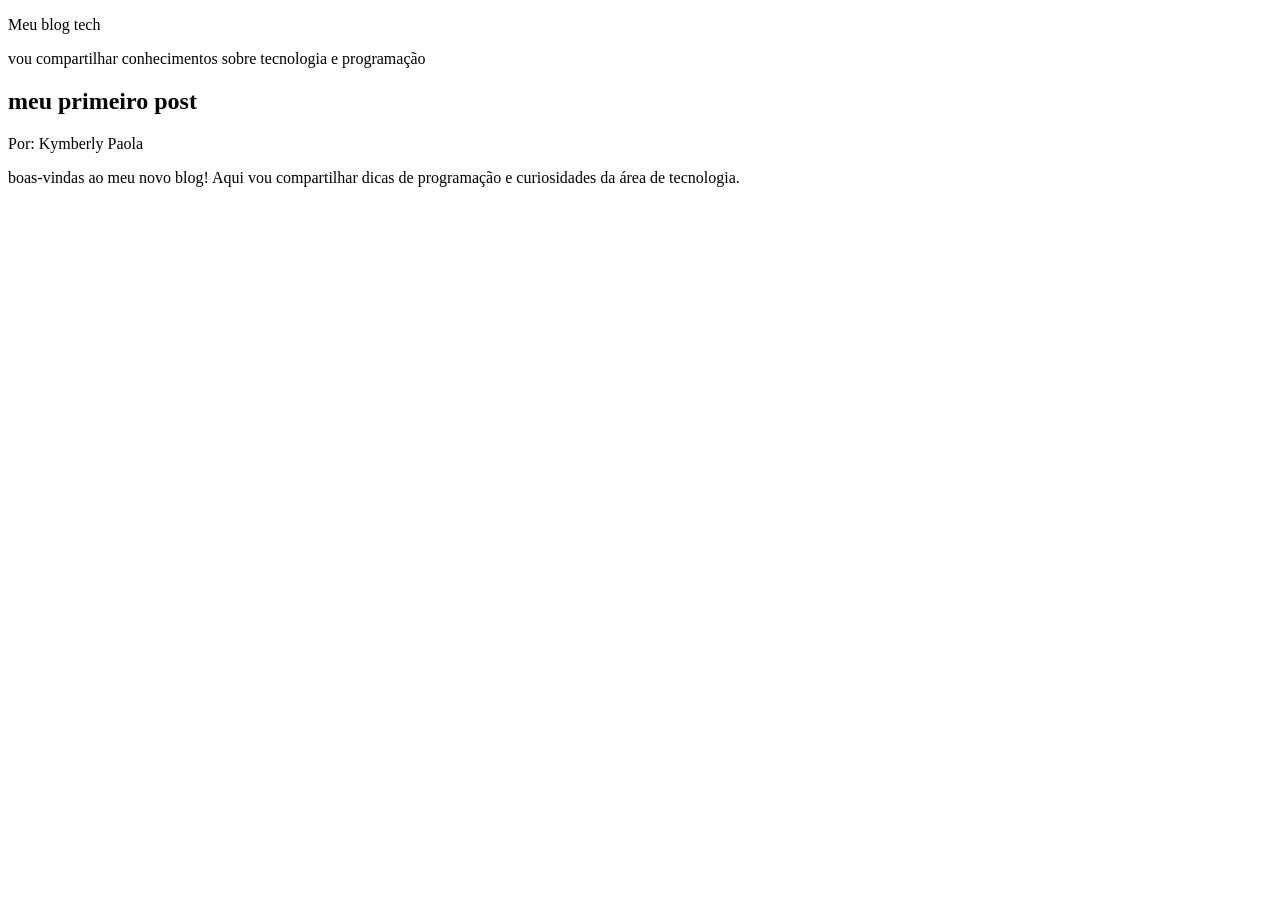
==== index.html @ 2d6641ae "atualização2406" ====
<!DOCTYPE html>
<html lang="pt-br">
    <head>
        <meta charset="UTF-8">
        <meta name="viewport" content="width=device-width, initial-scale=1.0">
        <title>Document</title>
    </head>
    <body>
        <header>
    <p> Meu blog tech<p>
    vou compartilhar conhecimentos sobre tecnologia e  programação</p>
</header>
<main>
    <h2>meu primeiro post</h2>
    </p>Por: Kymberly Paola</p>
    <p>boas-vindas ao meu novo blog! Aqui vou compartilhar dicas de programação e curiosidades 
        da área de tecnologia.</p>
    </main>
</body>
</html>
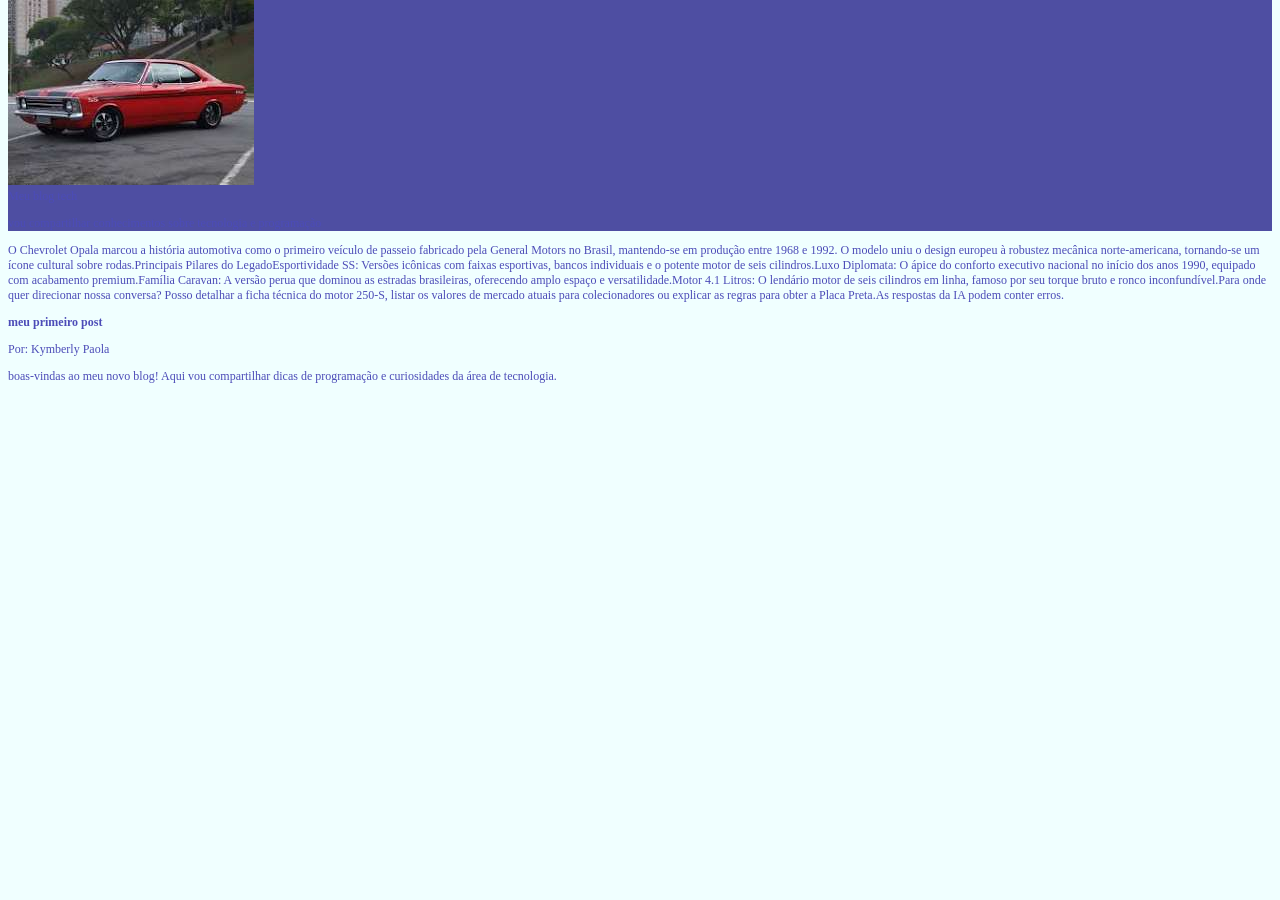
==== commit ec416533: "atualização01/07" ====
--- a/index.html
+++ b/index.html
@@ -4,12 +4,15 @@
         <meta charset="UTF-8">
         <meta name="viewport" content="width=device-width, initial-scale=1.0">
         <title>Document</title>
+        <link rel="stylesheet" href="style.css">
     </head>
     <body>
         <header>
+            <img src="download.jpeg" alt=" opala" srcset="">
     <p> Meu blog tech<p>
     vou compartilhar conhecimentos sobre tecnologia e  programação</p>
-</header>
+</header> <p>O Chevrolet Opala marcou a história automotiva como o primeiro veículo de passeio fabricado pela General Motors no Brasil, mantendo-se em produção entre 1968 e 1992. O modelo uniu o design europeu à robustez mecânica norte-americana, tornando-se um ícone cultural sobre rodas.Principais Pilares do LegadoEsportividade SS: Versões icônicas com faixas esportivas, bancos individuais e o potente motor de seis cilindros.Luxo Diplomata: O ápice do conforto executivo nacional no início dos anos 1990, equipado com acabamento premium.Família Caravan: A versão perua que dominou as estradas brasileiras, oferecendo amplo espaço e versatilidade.Motor 4.1 Litros: O lendário motor de seis cilindros em linha, famoso por seu torque bruto e ronco inconfundível.Para onde quer direcionar nossa conversa? Posso detalhar a ficha técnica do motor 250-S, listar os valores de mercado atuais para colecionadores ou explicar as regras para obter a Placa Preta.As respostas da IA podem conter erros. </p>
+
 <main>
     <h2>meu primeiro post</h2>
     </p>Por: Kymberly Paola</p>
--- a/style.css
+++ b/style.css
@@ -0,0 +1,14 @@
+*{
+    font-family: Georgia, 'Times New Roman', Times, serif;
+    font-size:12px;
+    color: rgb(76, 76, 184);
+    margin-top: auto;
+
+}
+body{
+    background-color:azure
+}
+header{
+    background-color: rgb(78, 78, 162);
+    color:azure;
+}
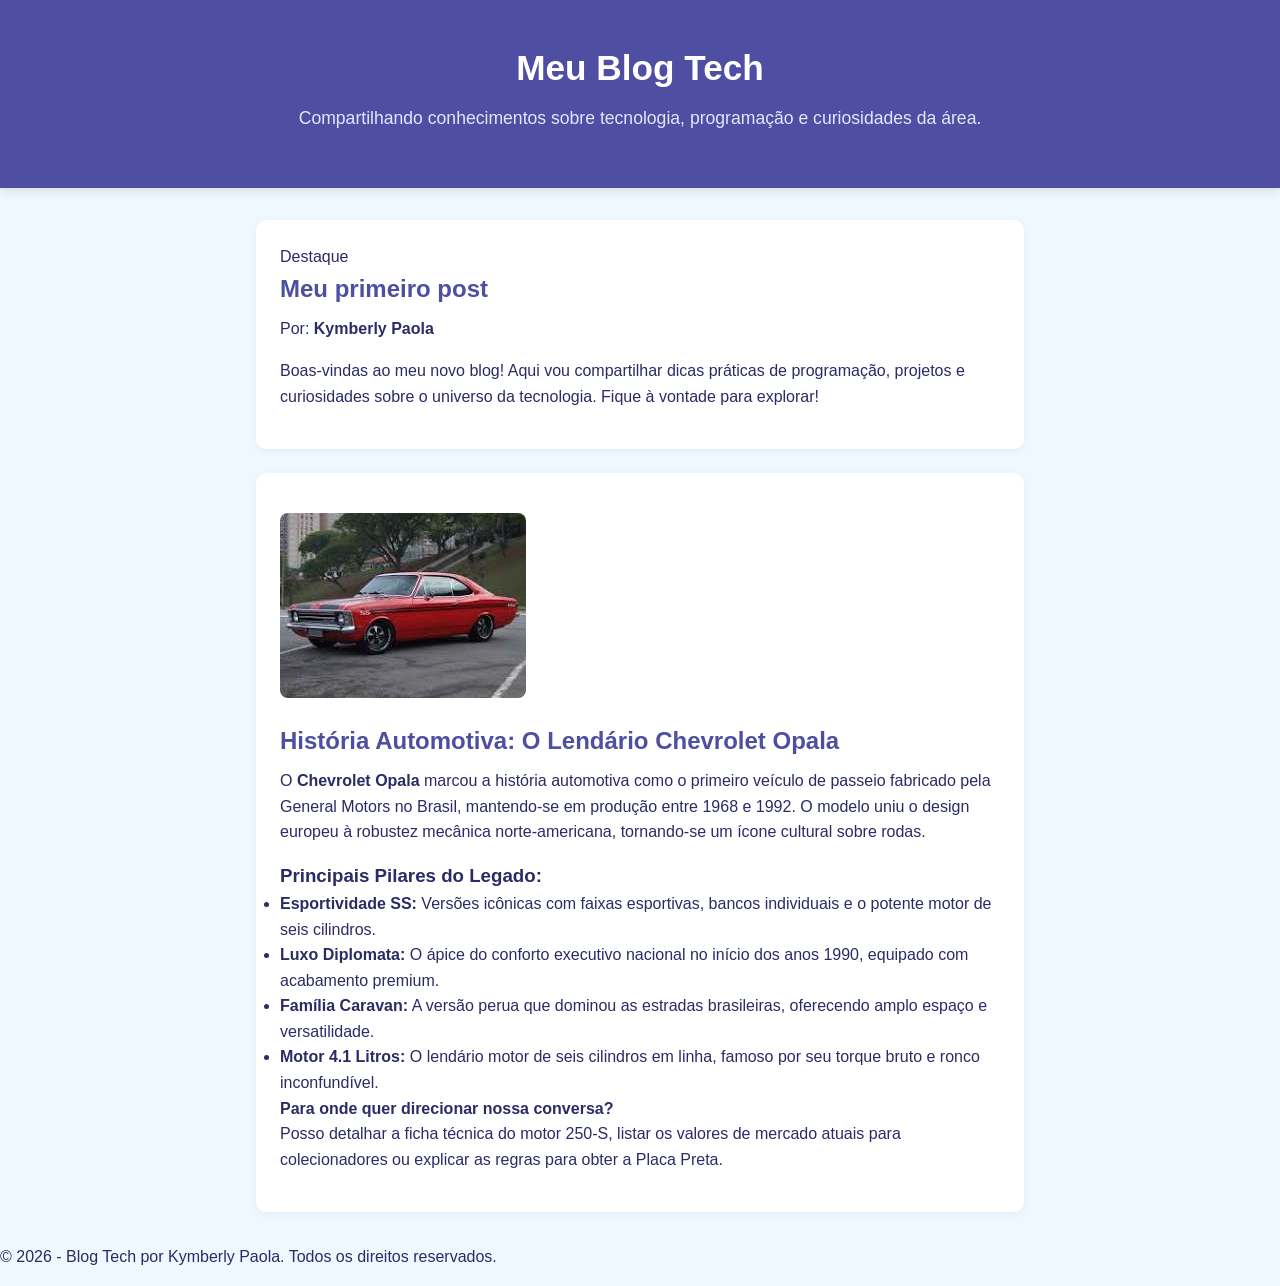
==== commit 36da2766: "atualização  29/07" ====
--- a/index.html
+++ b/index.html
@@ -1,23 +1,65 @@
 <!DOCTYPE html>
 <html lang="pt-br">
-    <head>
-        <meta charset="UTF-8">
-        <meta name="viewport" content="width=device-width, initial-scale=1.0">
-        <title>Document</title>
-        <link rel="stylesheet" href="style.css">
-    </head>
-    <body>
-        <header>
-            <img src="download.jpeg" alt=" opala" srcset="">
-    <p> Meu blog tech<p>
-    vou compartilhar conhecimentos sobre tecnologia e  programação</p>
-</header> <p>O Chevrolet Opala marcou a história automotiva como o primeiro veículo de passeio fabricado pela General Motors no Brasil, mantendo-se em produção entre 1968 e 1992. O modelo uniu o design europeu à robustez mecânica norte-americana, tornando-se um ícone cultural sobre rodas.Principais Pilares do LegadoEsportividade SS: Versões icônicas com faixas esportivas, bancos individuais e o potente motor de seis cilindros.Luxo Diplomata: O ápice do conforto executivo nacional no início dos anos 1990, equipado com acabamento premium.Família Caravan: A versão perua que dominou as estradas brasileiras, oferecendo amplo espaço e versatilidade.Motor 4.1 Litros: O lendário motor de seis cilindros em linha, famoso por seu torque bruto e ronco inconfundível.Para onde quer direcionar nossa conversa? Posso detalhar a ficha técnica do motor 250-S, listar os valores de mercado atuais para colecionadores ou explicar as regras para obter a Placa Preta.As respostas da IA podem conter erros. </p>
+<head>
+    <meta charset="UTF-8">
+    <meta name="viewport" content="width=device-width, initial-scale=1.0">
+    <title>Meu Blog Tech | Kymberly Paola</title>
+    <link rel="stylesheet" href="style.css">
+</head>
+<body>
 
-<main>
-    <h2>meu primeiro post</h2>
-    </p>Por: Kymberly Paola</p>
-    <p>boas-vindas ao meu novo blog! Aqui vou compartilhar dicas de programação e curiosidades 
-        da área de tecnologia.</p>
+    <header class="main-header">
+        <div class="header-content">
+            <h1>Meu Blog Tech</h1>
+            <p class="subtitle">Compartilhando conhecimentos sobre tecnologia, programação e curiosidades da área.</p>
+        </div>
+    </header>
+
+    <main class="container">
+
+        <article class="card post-card">
+            <span class="tag">Destaque</span>
+            <h2>Meu primeiro post</h2>
+            <p class="author">Por: <strong>Kymberly Paola</strong></p>
+            <p class="post-content">
+                Boas-vindas ao meu novo blog! Aqui vou compartilhar dicas práticas de programação, projetos 
+                e curiosidades sobre o universo da tecnologia. Fique à vontade para explorar!
+            </p>
+        </article>
+
+        <article class="card article-card">
+            <div class="article-image">
+                <img src="download.jpeg" alt="Chevrolet Opala SS Vermelho">
+            </div>
+            
+            <div class="article-body">
+                <h2>História Automotiva: O Lendário Chevrolet Opala</h2>
+                <p>
+                    O <strong>Chevrolet Opala</strong> marcou a história automotiva como o primeiro veículo de passeio fabricado 
+                    pela General Motors no Brasil, mantendo-se em produção entre 1968 e 1992. O modelo uniu o design europeu 
+                    à robustez mecânica norte-americana, tornando-se um ícone cultural sobre rodas.
+                </p>
+
+                <h3>Principais Pilares do Legado:</h3>
+                <ul class="legacy-list">
+                    <li><strong>Esportividade SS:</strong> Versões icônicas com faixas esportivas, bancos individuais e o potente motor de seis cilindros.</li>
+                    <li><strong>Luxo Diplomata:</strong> O ápice do conforto executivo nacional no início dos anos 1990, equipado com acabamento premium.</li>
+                    <li><strong>Família Caravan:</strong> A versão perua que dominou as estradas brasileiras, oferecendo amplo espaço e versatilidade.</li>
+                    <li><strong>Motor 4.1 Litros:</strong> O lendário motor de seis cilindros em linha, famoso por seu torque bruto e ronco inconfundível.</li>
+                </ul>
+
+                <div class="interactive-box">
+                    <h4>Para onde quer direcionar nossa conversa?</h4>
+                    <p>Posso detalhar a ficha técnica do motor 250-S, listar os valores de mercado atuais para colecionadores ou explicar as regras para obter a Placa Preta.</p>
+                </div>
+            </div>
+        </article>
+
     </main>
+
+    <footer>
+        <p>&copy; 2026 - Blog Tech por Kymberly Paola. Todos os direitos reservados.</p>
+    </footer>
+
 </body>
 </html>
--- a/style.css
+++ b/style.css
@@ -1,14 +1,65 @@
-*{
-    font-family: Georgia, 'Times New Roman', Times, serif;
-    font-size:12px;
-    color: rgb(76, 76, 184);
-    margin-top: auto;
+/* CONFIGURAÇÕES GERAIS */
+* {
+    margin: 0;
+    padding: 0;
+    box-sizing: border-box;
+}
 
+body {
+    font-family: 'Segoe UI', Tahoma, Geneva, Verdana, sans-serif;
+    font-size: 16px;
+    background-color: #f0f8ff; /* Tom claro próximo ao azure */
+    color: #2b2b66; /* Azul escuro elegante para o texto principal */
+    line-height: 1.6;
 }
-body{
-    background-color:azure
+
+/* CABEÇALHO */
+header {
+    background-color: rgb(78, 78, 162);
+    color: #ffffff; /* Texto branco para garantir bom contraste */
+    padding: 2.5rem 1rem;
+    text-align: center;
+    box-shadow: 0 4px 10px rgba(0, 0, 0, 0.1);
 }
-header{
-    background-color: rgb(78, 78, 162);
-    color:azure;
+
+header h1 {
+    font-size: 2.2rem;
+    margin-bottom: 0.5rem;
+}
+
+header p, header .subtitle {
+    color: #e0e7ff; /* Texto secundário levemente suavizado */
+    font-size: 1.1rem;
+}
+
+/* CARDS E CONTEÚDO (Para o HTML estilizado) */
+main {
+    max-width: 800px;
+    margin: 2rem auto;
+    padding: 0 1rem;
+}
+
+article {
+    background-color: #ffffff;
+    border-radius: 10px;
+    padding: 1.5rem;
+    margin-bottom: 1.5rem;
+    box-shadow: 0 2px 8px rgba(0, 0, 0, 0.05);
+}
+
+h2 {
+    color: rgb(78, 78, 162);
+    margin-bottom: 0.5rem;
+}
+
+p {
+    margin-bottom: 1rem;
+}
+
+/* IMAGENS RESPONSIVAS */
+img {
+    max-width: 100%;
+    height: auto;
+    border-radius: 8px;
+    margin: 1rem 0;
 }
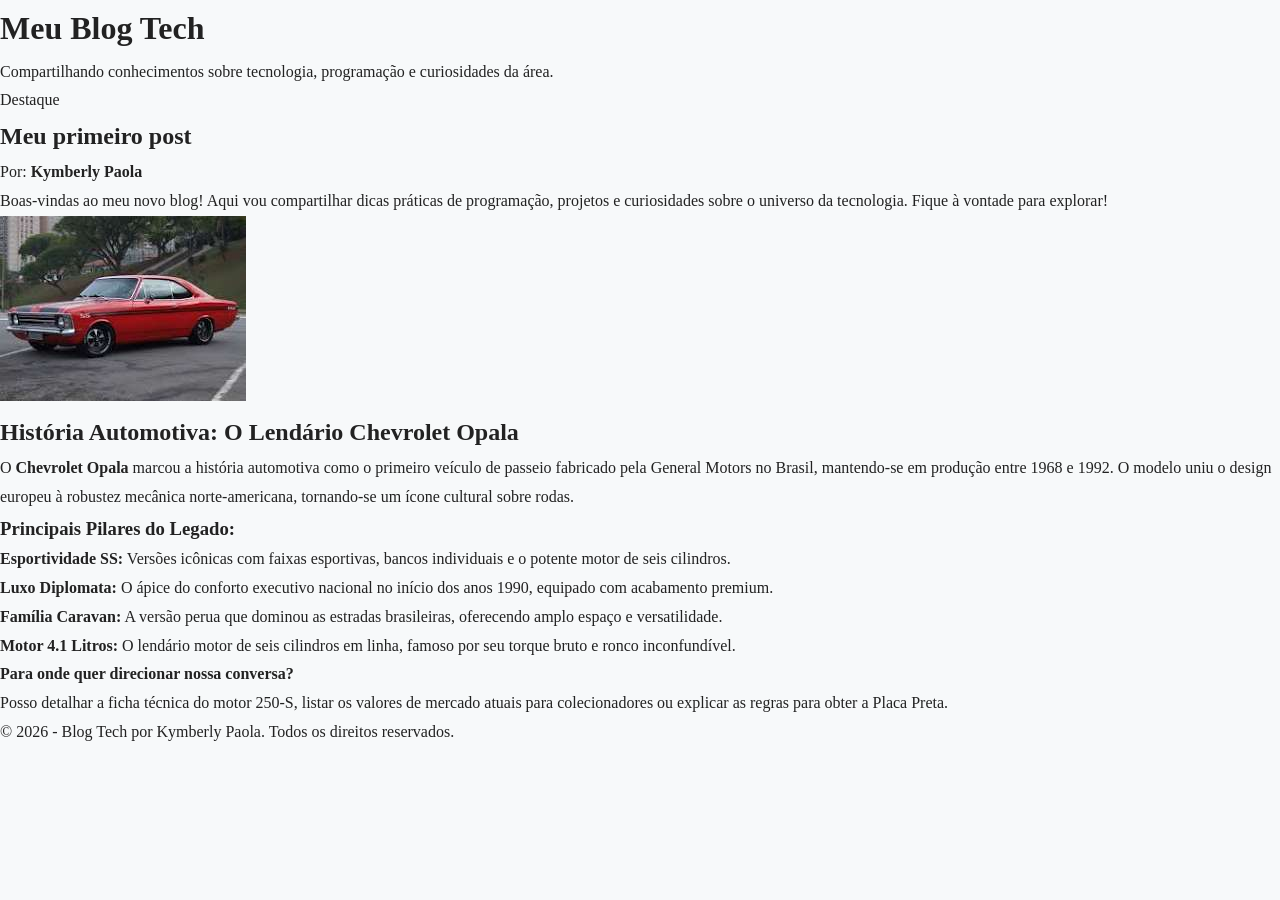
==== commit ce00cdba: "ok" ====
--- a/index.html
+++ b/index.html
@@ -4,7 +4,7 @@
     <meta charset="UTF-8">
     <meta name="viewport" content="width=device-width, initial-scale=1.0">
     <title>Meu Blog Tech | Kymberly Paola</title>
-    <link rel="stylesheet" href="style.css">
+    <link rel="stylesheet" href="estilo_pagina_2.css">
 </head>
 <body>
 
--- a/estilo_pagina_2.css
+++ b/estilo_pagina_2.css
@@ -0,0 +1,200 @@
+/* Reset de Margens e Configurações Base */
+* {
+    margin: 0;
+    padding: 0;
+    box-sizing: border-box;
+}
+
+body {
+    font-family: 'Times New Roman', Times, serif; /* Estilo clássico acadêmico */
+    line-height: 1.8;
+    background-color: #f7f9fa;
+    color: #222;
+}
+
+/* Cabeçalho do Trabalho */
+.academic-header {
+    background-color: #fff;
+    border-bottom: 3px double #1e3c72;
+    padding: 50px 20px;
+    text-align: center;
+    max-width: 900px;
+    margin: 0 auto;
+}
+
+.academic-header .institution {
+    display: block;
+    font-family: 'Segoe UI', sans-serif;
+    font-size: 0.9rem;
+    text-transform: uppercase;
+    color: #2a5298;
+    letter-spacing: 2px;
+    margin-bottom: 15px;
+    font-weight: bold;
+}
+
+.academic-header h1 {
+    font-size: 2.2rem;
+    color: #1a252f;
+    margin-bottom: 15px;
+    line-height: 1.3;
+}
+
+.academic-header p {
+    font-family: 'Segoe UI', sans-serif;
+    font-size: 1rem;
+    color: #555;
+}
+
+/* Container do Corpo do Texto */
+.paper-container {
+    max-width: 900px;
+    margin: 40px auto;
+    background-color: #fff;
+    padding: 50px 60px;
+    box-shadow: 0 4px 12px rgba(0, 0, 0, 0.05);
+    border-radius: 4px;
+}
+
+/* Seções Acadêmicas */
+.paper-section {
+    margin-bottom: 40px;
+}
+
+.paper-section h2 {
+    font-family: 'Segoe UI', sans-serif;
+    font-size: 1.4rem;
+    color: #1e3c72;
+    border-bottom: 1px solid #ddd;
+    padding-bottom: 5px;
+    margin-bottom: 20px;
+}
+
+.paper-section p {
+    text-indent: 30px; /* Recuo clássico de parágrafo de artigo */
+    text-align: justify;
+    margin-bottom: 20px;
+    font-size: 1.15rem;
+}
+
+/* Listas de Conteúdo */
+.academic-list {
+    margin: 20px 0 30px 40px;
+}
+
+.academic-list li {
+    font-size: 1.1rem;
+    margin-bottom: 12px;
+    text-align: justify;
+}
+
+/* Tabelas Acadêmicas */
+.table-container {
+    margin: 35px 0;
+}
+
+.table-container h3 {
+    font-family: 'Segoe UI', sans-serif;
+    font-size: 1rem;
+    color: #444;
+    margin-bottom: 10px;
+    font-style: italic;
+}
+
+table {
+    width: 100%;
+    border-collapse: collapse;
+    font-family: 'Segoe UI', sans-serif;
+    font-size: 0.95rem;
+    margin-bottom: 15px;
+}
+
+th, td {
+    padding: 12px 15px;
+    text-align: left;
+}
+
+th {
+    background-color: #1e3c72;
+    color: #fff;
+    font-weight: 600;
+}
+
+tr:nth-child(even) {
+    background-color: #f8fafc;
+}
+
+tr {
+    border-bottom: 1px solid #e2e8f0;
+}
+
+/* Citações e Notas Laterais */
+.quote-box {
+    background-color: #f1f5f9;
+    border-left: 4px solid #2a5298;
+    padding: 20px;
+    margin: 30px 0;
+    font-style: italic;
+}
+
+.quote-box p {
+    text-indent: 0;
+    margin-bottom: 0;
+    color: #334155;
+}
+
+/* Botão de Retorno */
+.academic-navigation {
+    border-top: 1px solid #eee;
+    padding-top: 30px;
+    margin-top: 50px;
+    text-align: center;
+}
+
+.btn-academic {
+    display: inline-block;
+    font-family: 'Segoe UI', sans-serif;
+    color: #2a5298;
+    text-decoration: none;
+    font-weight: bold;
+    border: 1px solid #2a5298;
+    padding: 10px 20px;
+    border-radius: 4px;
+    transition: all 0.2s ease;
+}
+
+.btn-academic:hover {
+    background-color: #2a5298;
+    color: #fff;
+}
+
+/* Rodapé Acadêmico */
+.academic-footer {
+    text-align: center;
+    padding: 30px 20px;
+    background-color: #1a252f;
+    color: #ccc;
+    font-family: 'Segoe UI', sans-serif;
+    font-size: 0.85rem;
+    margin-top: 60px;
+}
+
+/* Ajustes de Responsividade para Celulares */
+@media (max-width: 768px) {
+    .paper-container {
+        padding: 30px 20px;
+        margin: 10px;
+    }
+    
+    .academic-header h1 {
+        font-size: 1.7rem;
+    }
+    
+    table {
+        font-size: 0.8rem;
+    }
+    
+    th, td {
+        padding: 8px 10px;
+    }
+}
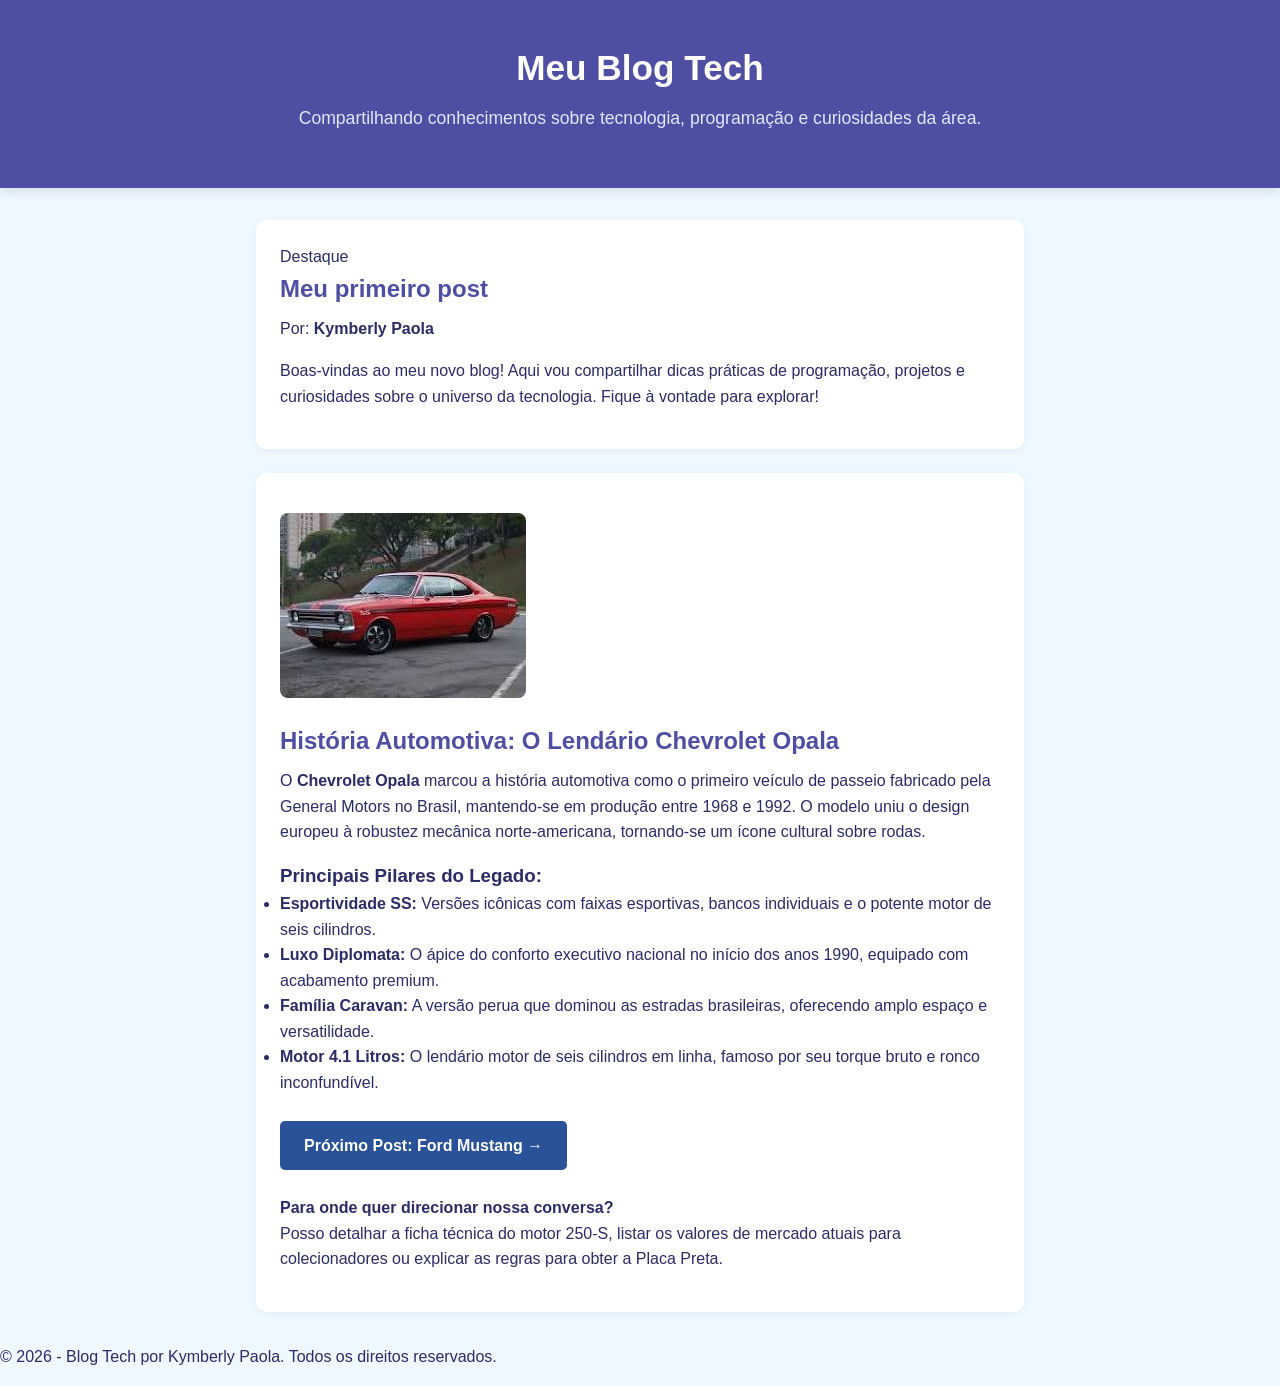
==== commit 9de2d18a: "14:12" ====
--- a/index.html
+++ b/index.html
@@ -4,7 +4,7 @@
     <meta charset="UTF-8">
     <meta name="viewport" content="width=device-width, initial-scale=1.0">
     <title>Meu Blog Tech | Kymberly Paola</title>
-    <link rel="stylesheet" href="estilo_pagina_2.css">
+    <link rel="stylesheet" href="style.css">
 </head>
 <body>
 
@@ -28,8 +28,11 @@
         </article>
 
         <article class="card article-card">
+            <!-- Ajuste 1: Agora a foto do Opala também funciona como um link clicável -->
             <div class="article-image">
-                <img src="download.jpeg" alt="Chevrolet Opala SS Vermelho">
+                <a href="mustang-trabalho.html">
+                    <img src="download.jpeg" alt="Chevrolet Opala SS Vermelho" style="cursor: pointer;">
+                </a>
             </div>
             
             <div class="article-body">
@@ -48,6 +51,11 @@
                     <li><strong>Motor 4.1 Litros:</strong> O lendário motor de seis cilindros em linha, famoso por seu torque bruto e ronco inconfundível.</li>
                 </ul>
 
+                <!-- Ajuste 2: Adicionado o botão oficial de navegação para a próxima página -->
+                <div class="nav-container" style="margin: 25px 0;">
+                    <a href="pagina2.html" class="btn-primary" style="display: inline-block; background-color: #2a5298; color: #fff; text-decoration: none; padding: 12px 24px; border-radius: 5px; font-weight: bold;">Próximo Post: Ford Mustang &rarr;</a>
+                </div>
+
                 <div class="interactive-box">
                     <h4>Para onde quer direcionar nossa conversa?</h4>
                     <p>Posso detalhar a ficha técnica do motor 250-S, listar os valores de mercado atuais para colecionadores ou explicar as regras para obter a Placa Preta.</p>
@@ -62,4 +70,4 @@
     </footer>
 
 </body>
-</html>+</html>
--- a/style.css
+++ b/style.css
@@ -0,0 +1,65 @@
+/* CONFIGURAÇÕES GERAIS */
+* {
+    margin: 0;
+    padding: 0;
+    box-sizing: border-box;
+}
+
+body {
+    font-family: 'Segoe UI', Tahoma, Geneva, Verdana, sans-serif;
+    font-size: 16px;
+    background-color: #f0f8ff; /* Tom claro próximo ao azure */
+    color: #2b2b66; /* Azul escuro elegante para o texto principal */
+    line-height: 1.6;
+}
+
+/* CABEÇALHO */
+header {
+    background-color: rgb(78, 78, 162);
+    color: #ffffff; /* Texto branco para garantir bom contraste */
+    padding: 2.5rem 1rem;
+    text-align: center;
+    box-shadow: 0 4px 10px rgba(0, 0, 0, 0.1);
+}
+
+header h1 {
+    font-size: 2.2rem;
+    margin-bottom: 0.5rem;
+}
+
+header p, header .subtitle {
+    color: #e0e7ff; /* Texto secundário levemente suavizado */
+    font-size: 1.1rem;
+}
+
+/* CARDS E CONTEÚDO (Para o HTML estilizado) */
+main {
+    max-width: 800px;
+    margin: 2rem auto;
+    padding: 0 1rem;
+}
+
+article {
+    background-color: #ffffff;
+    border-radius: 10px;
+    padding: 1.5rem;
+    margin-bottom: 1.5rem;
+    box-shadow: 0 2px 8px rgba(0, 0, 0, 0.05);
+}
+
+h2 {
+    color: rgb(78, 78, 162);
+    margin-bottom: 0.5rem;
+}
+
+p {
+    margin-bottom: 1rem;
+}
+
+/* IMAGENS RESPONSIVAS */
+img {
+    max-width: 100%;
+    height: auto;
+    border-radius: 8px;
+    margin: 1rem 0;
+}
